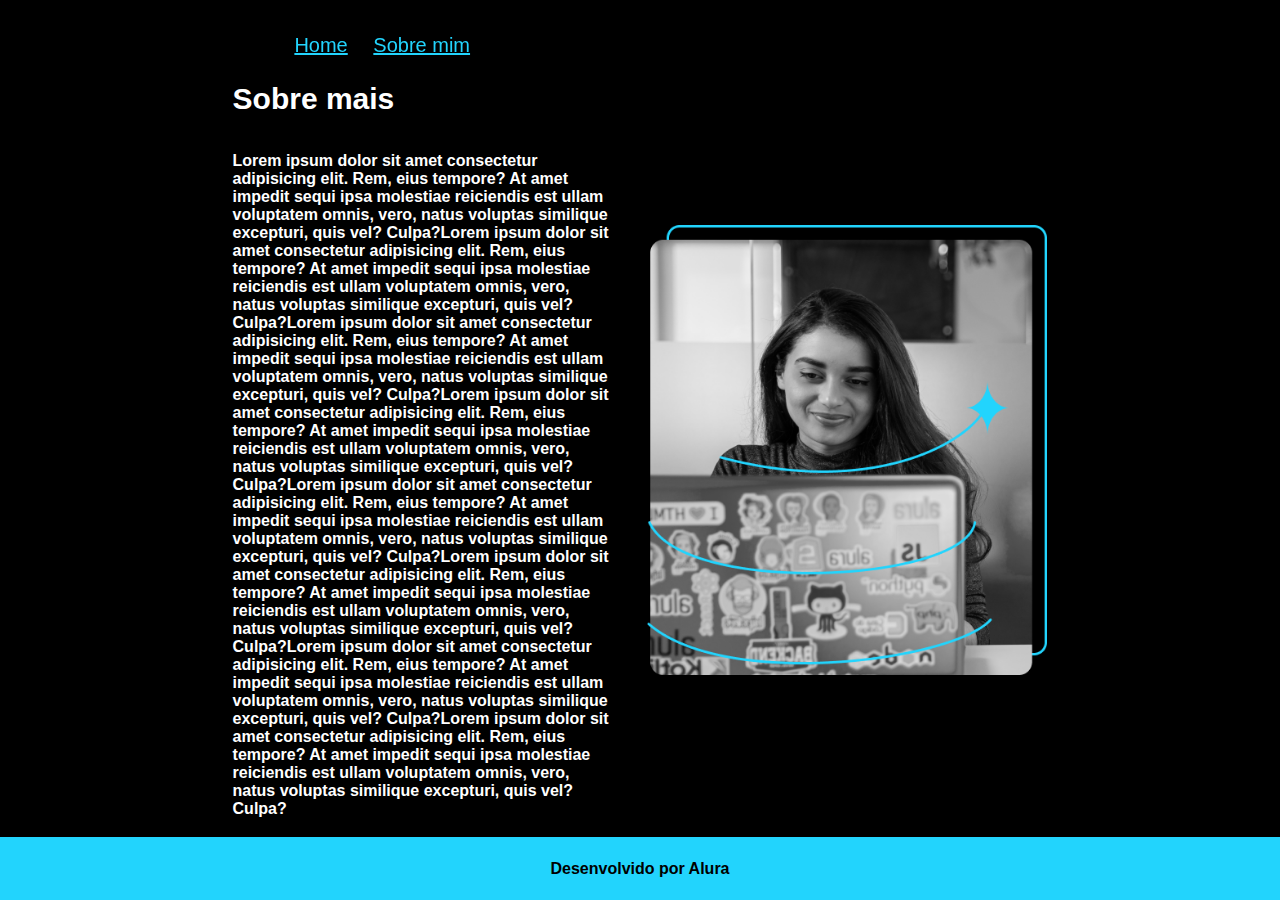
==== index.html @ d3d821eb "Update and rename site3.html to index.html" ====
<!DOCTYPE html>
<html lang="en">

<head>
    <meta charset="UTF-8">
    <meta name="viewport" content="width=device-width, initial-scale=1.0">
    <title>Site</title>
    <link rel="stylesheet" href="site3.css">
</head>

<body>
    <header>
        <a href="site4.html">Home</a>
        <a href="site3.html">Sobre mim</a>
    </header>
    <main>
        <h1>Sobre mais</h1>
        <br><br>
        <h2>Lorem ipsum dolor sit amet consectetur adipisicing elit. Rem, eius tempore? At amet impedit sequi ipsa molestiae reiciendis est ullam voluptatem omnis, vero, natus voluptas similique excepturi, quis vel? Culpa?Lorem ipsum dolor sit amet consectetur adipisicing elit. Rem, eius tempore? At amet impedit sequi ipsa molestiae reiciendis est ullam voluptatem omnis, vero, natus voluptas similique excepturi, quis vel? Culpa?Lorem ipsum dolor sit amet consectetur adipisicing elit. Rem, eius tempore?
             At amet impedit sequi ipsa molestiae reiciendis est ullam voluptatem omnis, vero, natus voluptas similique excepturi, quis vel? Culpa?Lorem ipsum dolor sit amet consectetur adipisicing elit. Rem, eius tempore? At amet impedit sequi ipsa molestiae reiciendis est ullam voluptatem omnis, vero, natus voluptas similique excepturi, quis vel? Culpa?Lorem ipsum dolor sit amet consectetur adipisicing elit. Rem, eius tempore? At amet impedit sequi ipsa molestiae reiciendis est ullam voluptatem omnis, vero, natus voluptas similique excepturi, quis vel? Culpa?Lorem ipsum dolor sit amet consectetur adipisicing elit. Rem, eius tempore? At amet impedit sequi ipsa molestiae reiciendis est ullam voluptatem omnis, vero, natus voluptas similique excepturi, quis vel? Culpa?Lorem ipsum dolor sit amet consectetur adipisicing elit. Rem, eius tempore? At amet impedit sequi ipsa molestiae reiciendis est ullam voluptatem omnis, vero, natus voluptas similique excepturi, quis vel? Culpa?Lorem ipsum dolor sit amet consectetur adipisicing elit. Rem, eius tempore? At amet impedit sequi ipsa molestiae reiciendis est ullam voluptatem omnis, vero, natus voluptas similique excepturi, quis vel? Culpa?</h2>
</div>
    </main>
    <img src=" Imagem.png" alt="Imagem.png">
    <footer>
        <h4>Desenvolvido por Alura</h4>
    </footer>
</body>
---- site3.css ----
*{
    padding: 0;
    margin: 0;
    font-family:"Montserrat", sans-serif;
}
body {
background-color: black;
color: white;
height: 100vh;
width: 100vw;
display: flex;
flex-direction: row;
justify-content: center;
align-items: center;
}
.blue{
    color: #22d4fd;
}
img {
height: 50%;
width: auto;
}
button {
    background-color: black;
    color: white;
    font-family:"Montserrat", sans-serif;
    border-radius: 10px;
    width:12vw;
    height: 5vh;
    margin-top: 10%;
    border: 1px solid #22d4fd;
    margin-left: 30px;
    align-items: center;
    display: flex;
    justify-content: center;
    
}
h1 {
    font-family: "krona one",sans-serif;
    max-width: 80%;
    font-size: 30px;
    text-align: left;
}
p {
    max-width: 60%;
}
main {
    width: 30%;
    margin-right: 30px;
}
strong{
    color: #22d4fd;
}
.redes {
    display: flex;
    flex-direction: column;
}
h2 {
    font-family:"Montserrat", sans-serif;
    font-size: 16px;
}
header {
    width: 100vw;
    height: 10vh;
    position: fixed;
    top: 0%;
    display: flex;
    align-items: center;
    padding-left: 42vw;
}
header a {
    font-size: 20px;
    font-weight: 100;
    margin-left: 2vw;
    color:#22d4fd ;
}
button img{
    margin-right: 10px;
}
footer {
    background-color: #22d4fd;
    width: 100vw;
    height: 7vh;
    position: fixed;
    bottom: 0%;
    display: flex;
    align-items: center;
    justify-content: center;
    color: black;
}
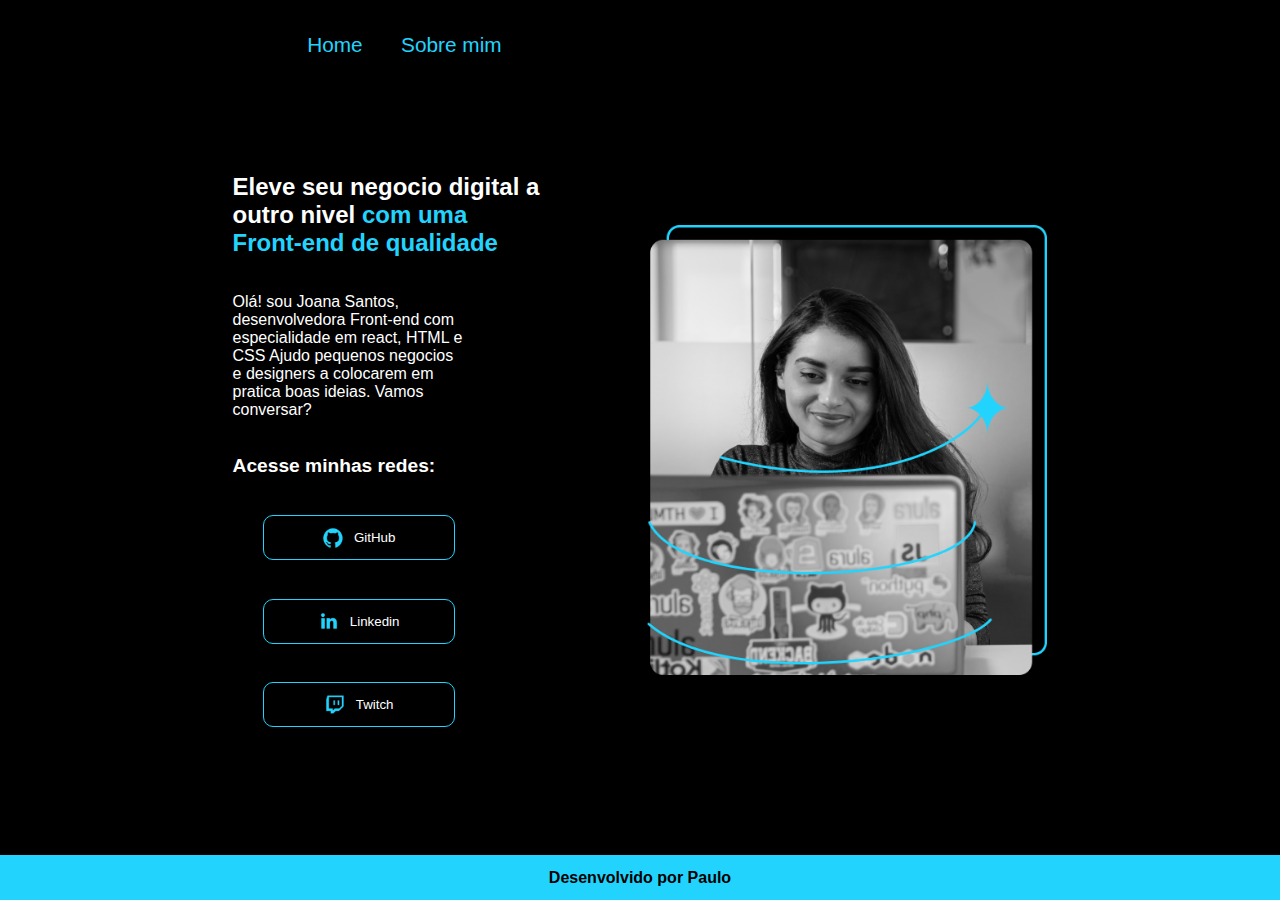
==== commit 41cfad65: "Update and rename site4.html to index.html" ====
--- a/index.html
+++ b/index.html
@@ -5,7 +5,7 @@
     <meta charset="UTF-8">
     <meta name="viewport" content="width=device-width, initial-scale=1.0">
     <title>Site</title>
-    <link rel="stylesheet" href="site3.css">
+    <link rel="stylesheet" href="site4.css">
 </head>
 
 <body>
@@ -14,14 +14,21 @@
         <a href="site3.html">Sobre mim</a>
     </header>
     <main>
-        <h1>Sobre mais</h1>
+        <h1>Eleve seu negocio digital a outro nivel <strong>com uma Front-end de qualidade</strong></h1>
         <br><br>
-        <h2>Lorem ipsum dolor sit amet consectetur adipisicing elit. Rem, eius tempore? At amet impedit sequi ipsa molestiae reiciendis est ullam voluptatem omnis, vero, natus voluptas similique excepturi, quis vel? Culpa?Lorem ipsum dolor sit amet consectetur adipisicing elit. Rem, eius tempore? At amet impedit sequi ipsa molestiae reiciendis est ullam voluptatem omnis, vero, natus voluptas similique excepturi, quis vel? Culpa?Lorem ipsum dolor sit amet consectetur adipisicing elit. Rem, eius tempore?
-             At amet impedit sequi ipsa molestiae reiciendis est ullam voluptatem omnis, vero, natus voluptas similique excepturi, quis vel? Culpa?Lorem ipsum dolor sit amet consectetur adipisicing elit. Rem, eius tempore? At amet impedit sequi ipsa molestiae reiciendis est ullam voluptatem omnis, vero, natus voluptas similique excepturi, quis vel? Culpa?Lorem ipsum dolor sit amet consectetur adipisicing elit. Rem, eius tempore? At amet impedit sequi ipsa molestiae reiciendis est ullam voluptatem omnis, vero, natus voluptas similique excepturi, quis vel? Culpa?Lorem ipsum dolor sit amet consectetur adipisicing elit. Rem, eius tempore? At amet impedit sequi ipsa molestiae reiciendis est ullam voluptatem omnis, vero, natus voluptas similique excepturi, quis vel? Culpa?Lorem ipsum dolor sit amet consectetur adipisicing elit. Rem, eius tempore? At amet impedit sequi ipsa molestiae reiciendis est ullam voluptatem omnis, vero, natus voluptas similique excepturi, quis vel? Culpa?Lorem ipsum dolor sit amet consectetur adipisicing elit. Rem, eius tempore? At amet impedit sequi ipsa molestiae reiciendis est ullam voluptatem omnis, vero, natus voluptas similique excepturi, quis vel? Culpa?</h2>
-</div>
+        <p class="cinza">Olá! sou Joana Santos, desenvolvedora Front-end com especialidade em react, HTML e CSS Ajudo
+            pequenos negocios e designers a colocarem em pratica boas ideias. Vamos conversar?</p>
+        <br><br>
+        <h2>Acesse minhas redes:</h2>
+        <div class="redes">
+            <button> <a href="https://github.com/"> <img src="github.png" alt="GitHub"> GitHub</a></button>
+            <button> <a href="https://www.linkedin.com/in/?_l=pt_BR"><img src="linkedin.png" alt="Linkedin">
+                    Linkedin</a></button>
+            <button> <a href=https://www.twitch.tv/"><img src="twitch.png" alt="Twitch"> Twitch</a></button>
+        </div>
     </main>
     <img src=" Imagem.png" alt="Imagem.png">
     <footer>
-        <h4>Desenvolvido por Alura</h4>
+        <h4>Desenvolvido por Paulo</h4>
     </footer>
 </body>
--- a/site4.css
+++ b/site4.css
@@ -0,0 +1,173 @@
+* {
+    padding: 0;
+    margin: 0;
+    font-family: "Montserrat", sans-serif;
+}
+
+:root {
+    --cor-azul: #22d4fd;
+    --font: "Montserrat", sans-serif;
+}
+
+body {
+    background-color: black;
+    color: white;
+    height: 100vh;
+    width: 100%;
+    display: flex;
+    flex-direction: row;
+    justify-content: center;
+    align-items: center;
+}
+
+.blue {
+    color: var(--cor-azul);
+}
+
+img {
+    height: 50%;
+    width: auto;
+}
+
+button {
+    background-color: black;
+    border-radius: 10px;
+    width: 50%;
+    height: 5vh;
+    margin-top: 10%;
+    border: 1px solid var(--cor-azul);
+    margin-left: 30px;
+    align-items: center;
+    display: flex;
+    justify-content: center;
+}
+
+button a {
+    display: flex;
+    justify-content: center;
+    align-items: center;
+    width: 100%;
+    height: 100%;
+}
+
+h1 {
+    font-family: "krona one", sans-serif;
+    max-width: 80%;
+    font-size: 1.5rem;
+    text-align: left;
+}
+
+p {
+    max-width: 60%;
+}
+
+main {
+    width: 30%;
+    margin-right: 30px;
+}
+
+strong {
+    color: var(--cor-azul);
+}
+
+.redes {
+    display: flex;
+    flex-direction: column;
+}
+
+h2 {
+    font-family: var(--font);
+    font-size: 1.2rem;
+}
+
+header {
+    width: 100vw;
+    height: 10vh;
+    position: fixed;
+    top: 0%;
+    display: flex;
+    align-items: center;
+    padding-left: 42vw;
+    background-color: black;
+}
+
+header a {
+    font-size: 1.3rem;
+    font-weight: 100;
+    margin-left: 3vw;
+    color: #22d4fd;
+}
+
+button img {
+    margin-right: 10px;
+}
+
+footer {
+    background-color: var(--cor-azul);
+    width: 100vw;
+    height: 5vh;
+    position: fixed;
+    bottom: 0%;
+    display: flex;
+    align-items: center;
+    justify-content: center;
+    color: black;
+}
+
+a {
+    color: white;
+    text-decoration: none;
+    font-family: var(--font);
+}
+
+button:hover {
+    background-color: #292829;
+}
+
+@media(max-width:1200px) {
+    body{
+        flex-direction: column;
+    }
+
+    main{
+        width: 100%;
+        margin-right: 0%;
+    }
+    h1{
+        width: 100vw;
+        margin-top: 100vh;
+        font-size: 2rem;
+        max-width: 100%;
+    }
+    p {
+        max-width: 100%;
+    }
+    img{
+        margin-top:5vh !important ;
+    }
+    header a{
+        font-size: 1rem;
+        text-decoration: none;
+    }
+    .redes{
+        width: 100%;
+        display: flex;
+        align-items: center;
+        justify-content: center;
+    }
+    button {
+        margin-left: 0%;
+        width: 50vw;
+        height: 10vh;
+        display: flex !important;
+        align-items: center !important;
+        justify-content: center !important;
+        flex-direction: row;
+    }
+    
+    button img{
+        margin: 0% !important;
+        padding: 0%;
+        margin-right: 5vw !important;
+    }
+}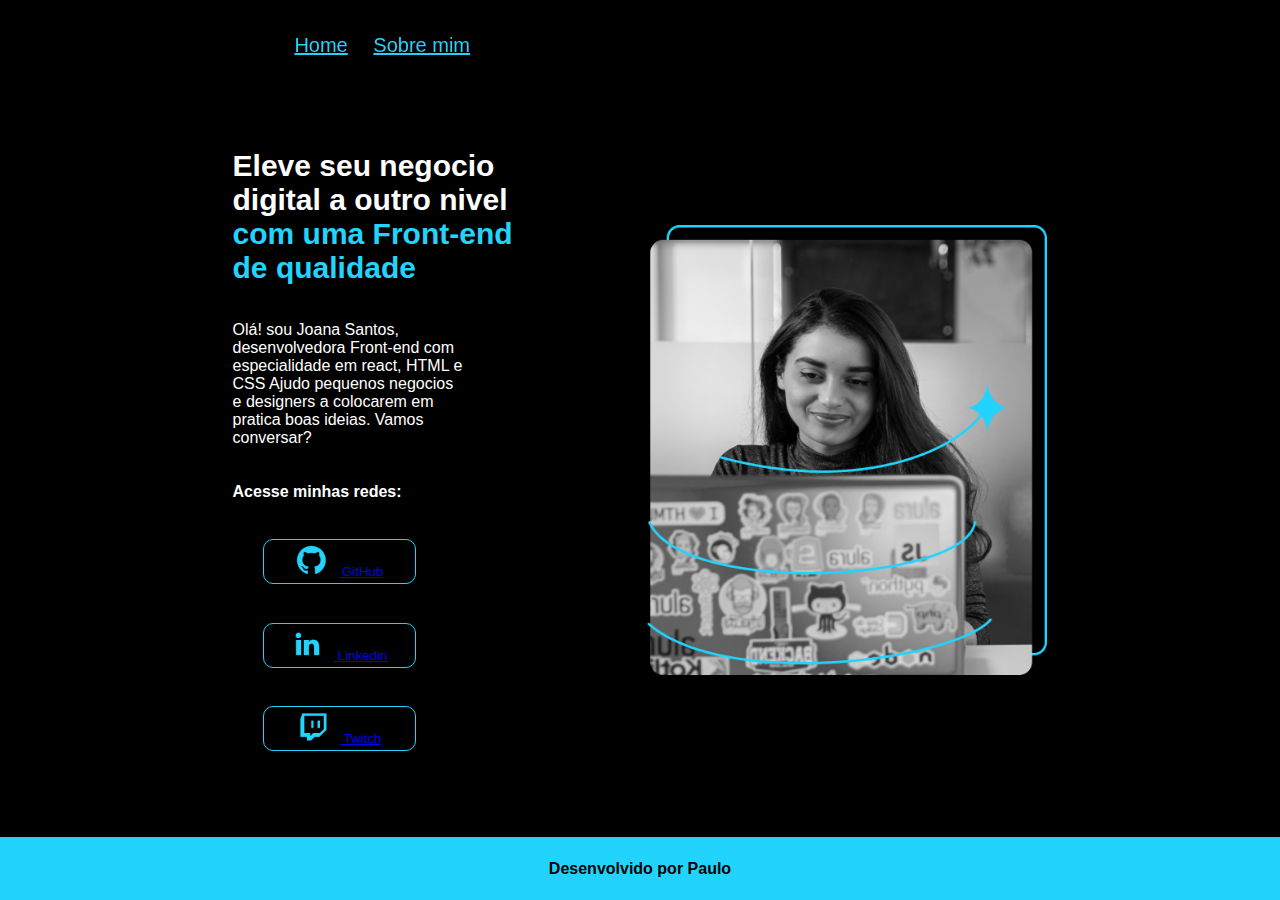
==== commit b6e65338: "Update index.html" ====
--- a/index.html
+++ b/index.html
@@ -5,13 +5,13 @@
     <meta charset="UTF-8">
     <meta name="viewport" content="width=device-width, initial-scale=1.0">
     <title>Site</title>
-    <link rel="stylesheet" href="site4.css">
+    <link rel="stylesheet" href="style.css">
 </head>
 
 <body>
     <header>
-        <a href="site4.html">Home</a>
-        <a href="site3.html">Sobre mim</a>
+        <a href="index.html">Home</a>
+        <a href="index2.html">Sobre mim</a>
     </header>
     <main>
         <h1>Eleve seu negocio digital a outro nivel <strong>com uma Front-end de qualidade</strong></h1>
--- a/style.css
+++ b/style.css
@@ -0,0 +1,90 @@
+*{
+    padding: 0;
+    margin: 0;
+    font-family:"Montserrat", sans-serif;
+}
+body {
+background-color: black;
+color: white;
+height: 100vh;
+width: 100vw;
+display: flex;
+flex-direction: row;
+justify-content: center;
+align-items: center;
+}
+.blue{
+    color: #22d4fd;
+}
+img {
+height: 50%;
+width: auto;
+}
+button {
+    background-color: black;
+    color: white;
+    font-family:"Montserrat", sans-serif;
+    border-radius: 10px;
+    width:12vw;
+    height: 5vh;
+    margin-top: 10%;
+    border: 1px solid #22d4fd;
+    margin-left: 30px;
+    align-items: center;
+    display: flex;
+    justify-content: center;
+    
+}
+h1 {
+    font-family: "krona one",sans-serif;
+    max-width: 80%;
+    font-size: 30px;
+    text-align: left;
+}
+p {
+    max-width: 60%;
+}
+main {
+    width: 30%;
+    margin-right: 30px;
+}
+strong{
+    color: #22d4fd;
+}
+.redes {
+    display: flex;
+    flex-direction: column;
+}
+h2 {
+    font-family:"Montserrat", sans-serif;
+    font-size: 16px;
+}
+header {
+    width: 100vw;
+    height: 10vh;
+    position: fixed;
+    top: 0%;
+    display: flex;
+    align-items: center;
+    padding-left: 42vw;
+}
+header a {
+    font-size: 20px;
+    font-weight: 100;
+    margin-left: 2vw;
+    color:#22d4fd ;
+}
+button img{
+    margin-right: 10px;
+}
+footer {
+    background-color: #22d4fd;
+    width: 100vw;
+    height: 7vh;
+    position: fixed;
+    bottom: 0%;
+    display: flex;
+    align-items: center;
+    justify-content: center;
+    color: black;
+}
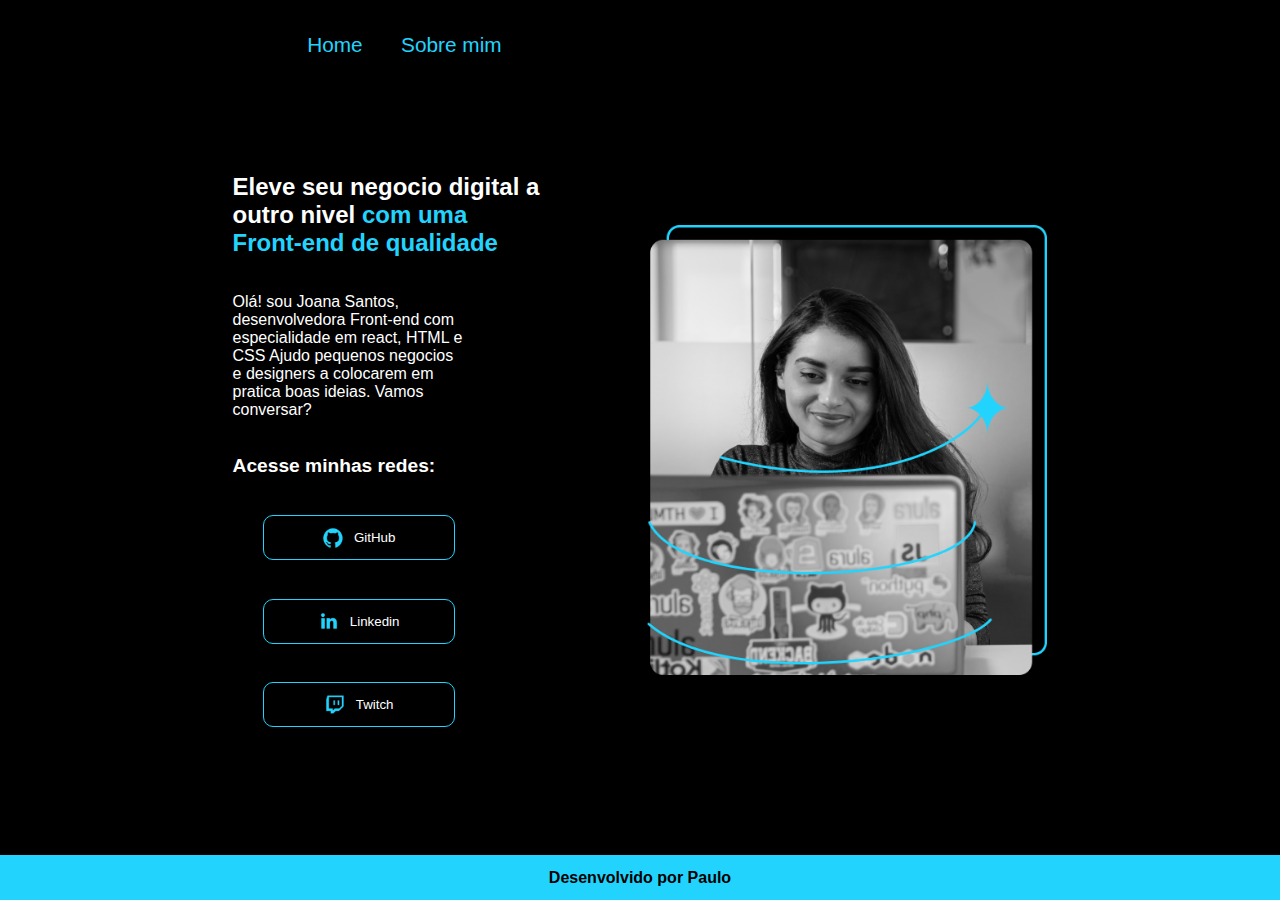
==== commit 21622b96: "Update index.html" ====
--- a/index.html
+++ b/index.html
@@ -5,7 +5,7 @@
     <meta charset="UTF-8">
     <meta name="viewport" content="width=device-width, initial-scale=1.0">
     <title>Site</title>
-    <link rel="stylesheet" href="style.css">
+    <link rel="stylesheet" href="style4.css">
 </head>
 
 <body>
--- a/style4.css
+++ b/style4.css
@@ -0,0 +1,173 @@
+* {
+    padding: 0;
+    margin: 0;
+    font-family: "Montserrat", sans-serif;
+}
+
+:root {
+    --cor-azul: #22d4fd;
+    --font: "Montserrat", sans-serif;
+}
+
+body {
+    background-color: black;
+    color: white;
+    height: 100vh;
+    width: 100%;
+    display: flex;
+    flex-direction: row;
+    justify-content: center;
+    align-items: center;
+}
+
+.blue {
+    color: var(--cor-azul);
+}
+
+img {
+    height: 50%;
+    width: auto;
+}
+
+button {
+    background-color: black;
+    border-radius: 10px;
+    width: 50%;
+    height: 5vh;
+    margin-top: 10%;
+    border: 1px solid var(--cor-azul);
+    margin-left: 30px;
+    align-items: center;
+    display: flex;
+    justify-content: center;
+}
+
+button a {
+    display: flex;
+    justify-content: center;
+    align-items: center;
+    width: 100%;
+    height: 100%;
+}
+
+h1 {
+    font-family: "krona one", sans-serif;
+    max-width: 80%;
+    font-size: 1.5rem;
+    text-align: left;
+}
+
+p {
+    max-width: 60%;
+}
+
+main {
+    width: 30%;
+    margin-right: 30px;
+}
+
+strong {
+    color: var(--cor-azul);
+}
+
+.redes {
+    display: flex;
+    flex-direction: column;
+}
+
+h2 {
+    font-family: var(--font);
+    font-size: 1.2rem;
+}
+
+header {
+    width: 100vw;
+    height: 10vh;
+    position: fixed;
+    top: 0%;
+    display: flex;
+    align-items: center;
+    padding-left: 42vw;
+    background-color: black;
+}
+
+header a {
+    font-size: 1.3rem;
+    font-weight: 100;
+    margin-left: 3vw;
+    color: #22d4fd;
+}
+
+button img {
+    margin-right: 10px;
+}
+
+footer {
+    background-color: var(--cor-azul);
+    width: 100vw;
+    height: 5vh;
+    position: fixed;
+    bottom: 0%;
+    display: flex;
+    align-items: center;
+    justify-content: center;
+    color: black;
+}
+
+a {
+    color: white;
+    text-decoration: none;
+    font-family: var(--font);
+}
+
+button:hover {
+    background-color: #292829;
+}
+
+@media(max-width:1200px) {
+    body{
+        flex-direction: column;
+    }
+
+    main{
+        width: 100%;
+        margin-right: 0%;
+    }
+    h1{
+        width: 100vw;
+        margin-top: 100vh;
+        font-size: 2rem;
+        max-width: 100%;
+    }
+    p {
+        max-width: 100%;
+    }
+    img{
+        margin-top:5vh !important ;
+    }
+    header a{
+        font-size: 1rem;
+        text-decoration: none;
+    }
+    .redes{
+        width: 100%;
+        display: flex;
+        align-items: center;
+        justify-content: center;
+    }
+    button {
+        margin-left: 0%;
+        width: 50vw;
+        height: 10vh;
+        display: flex !important;
+        align-items: center !important;
+        justify-content: center !important;
+        flex-direction: row;
+    }
+    
+    button img{
+        margin: 0% !important;
+        padding: 0%;
+        margin-right: 5vw !important;
+    }
+}
